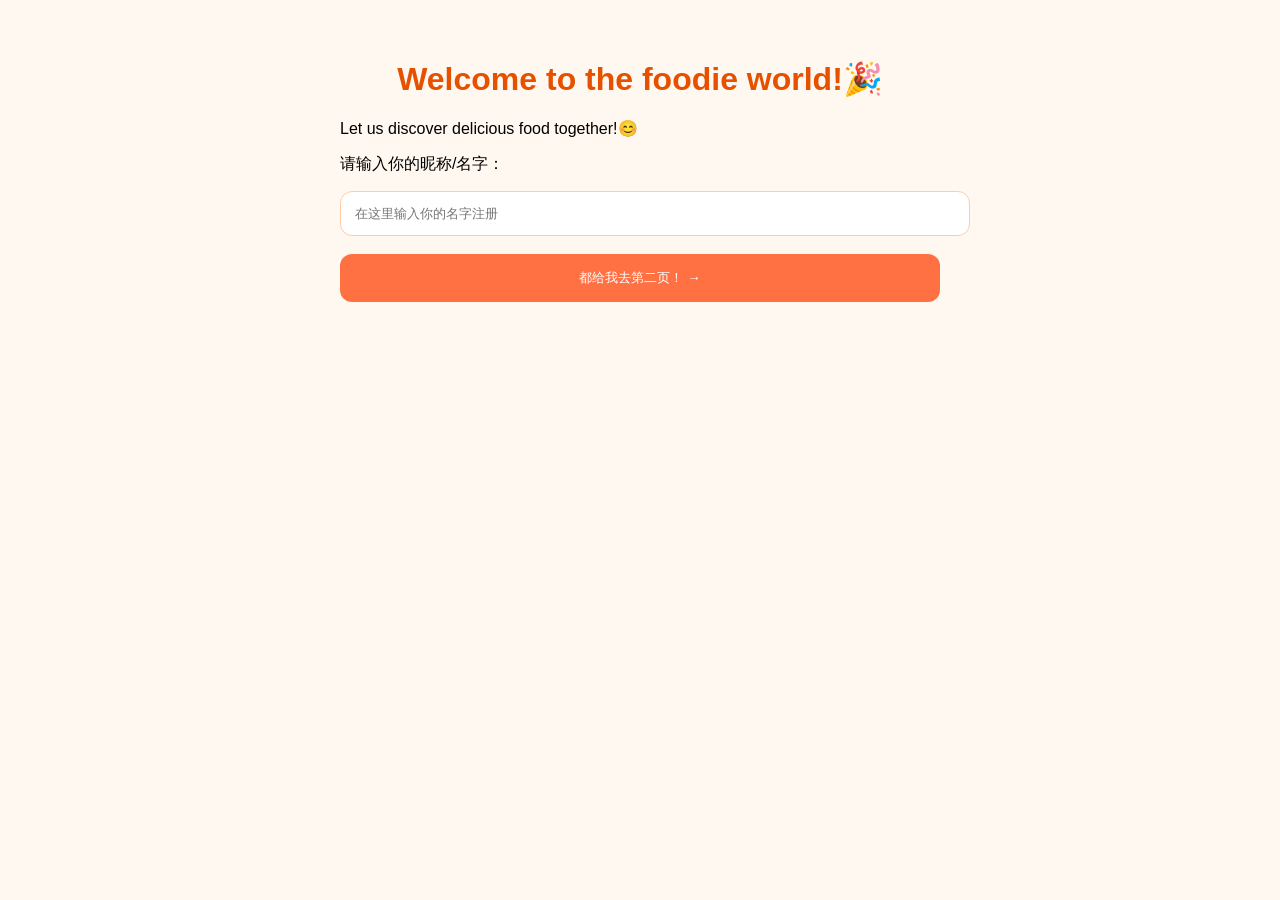
==== index.html @ 7fc65f5f "Add files via upload" ====
<!doctype html>
<html class="no-js" lang="">
<style>
  body {
    max-width: 600px; /*页面宽度限制，不要太宽*/
    margin: 60px auto; /*自动左右居中*/
    padding: 0 25px; /*左右留点边距，不贴屏幕边缘*/
  }
  body {
    background-color: #fff8f0;
  }
  h1,h2 {
    color: #e65100;
    text-align: center; /*标题居中*/
  }
  input,select,textarea {
    width: 100%; /*宽度铺满页面*/
    padding: 14px; /*内部留白，不挤*/
    border: 1px solid #ffccaa; /*浅橘边框*/
    border-radius: 12px; /*圆角！变好看的关键*/
    margin-bottom: 18px; /*每个框下面留距离，不挤一起*/
  }
  button {
    width:100%;
    padding:15px;
    background:#ff7043; /*美食橙色*/
    color:white; /*文字白色*/
    border:none; /*去掉默认灰色边框*/
    border-radius:12px; /*圆角*/
  }
  /*鼠标放上去按钮变色*/
  button:hover {
    background:#e64a19;
  }
  body {
    font-family: "Microsoft YaHei", sans-serif;
  }
</style>
<head>
  <meta charset="utf-8">
  <meta name="viewport" content="width=device-width, initial-scale=1">
  <title></title>
  <link rel="stylesheet" href="css/style.css">
  <meta name="description" content="">

  <meta property="og:title" content="">
  <meta property="og:type" content="">
  <meta property="og:url" content="">
  <meta property="og:image" content="">
  <meta property="og:image:alt" content="">

  <link rel="icon" href="/favicon.ico" sizes="any">
  <link rel="icon" href="/icon.svg" type="image/svg+xml">
  <link rel="apple-touch-icon" href="icon.png">

  <link rel="manifest" href="site.webmanifest">
  <meta name="theme-color" content="#fafafa">
</head>

<body>

  <!-- Add your site or application content here -->
  <h1>Welcome to the foodie world!🎉</h1>
  <p>Let us discover delicious food together!😊</p>
  <p>请输入你的昵称/名字：</p>
  <input type="text" id="username" placeholder="在这里输入你的名字注册">
  <br>
  <button onclick="location.href='second.html'">都给我去第二页！ →</button>

  <script src="js/app.js"></script>

</body>

</html>
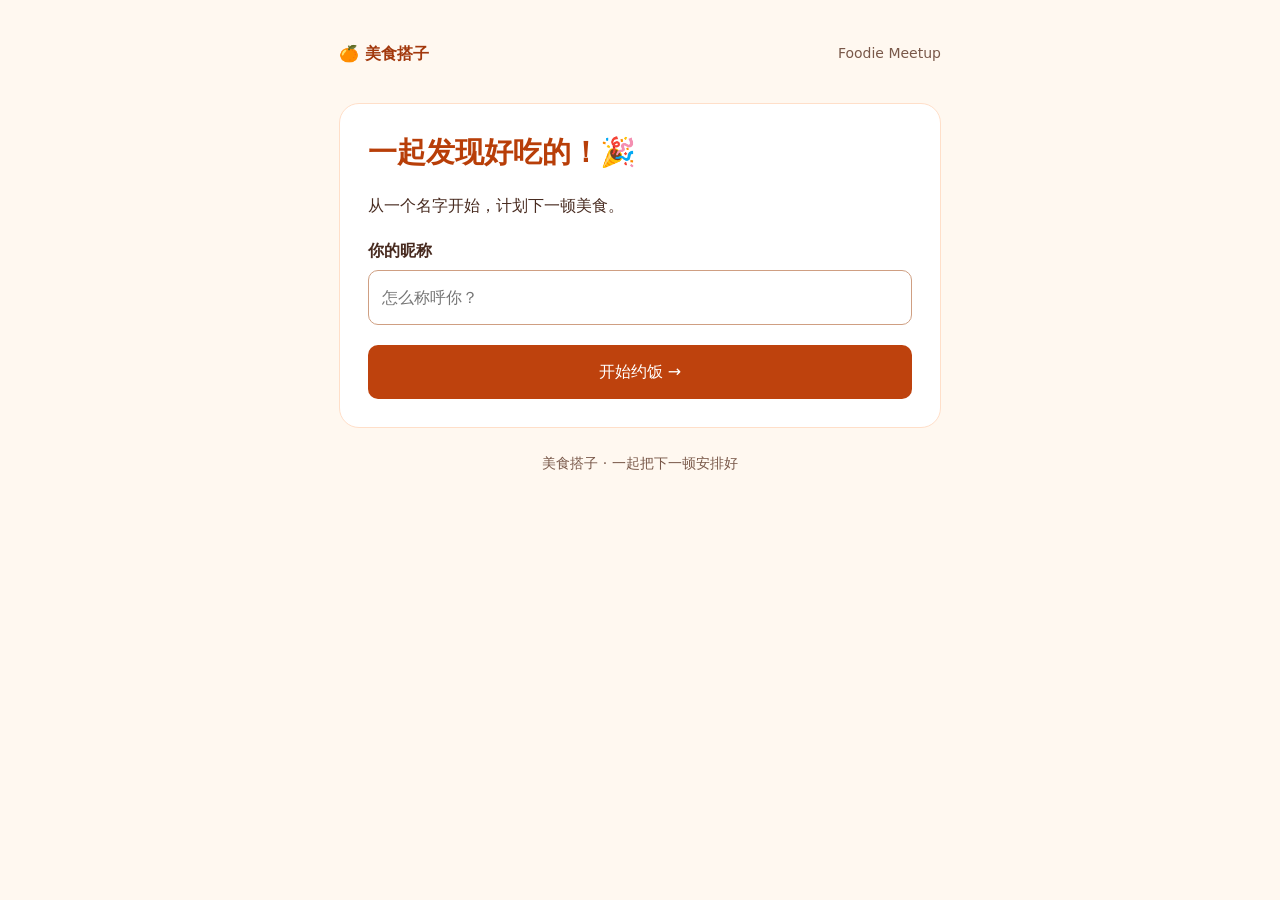
==== commit 598a5648: "chore: organize Foodie Meetup pages, assets and documentation" ====
--- a/index.html
+++ b/index.html
@@ -1,74 +1,37 @@
 <!doctype html>
-<html class="no-js" lang="">
-<style>
-  body {
-    max-width: 600px; /*页面宽度限制，不要太宽*/
-    margin: 60px auto; /*自动左右居中*/
-    padding: 0 25px; /*左右留点边距，不贴屏幕边缘*/
-  }
-  body {
-    background-color: #fff8f0;
-  }
-  h1,h2 {
-    color: #e65100;
-    text-align: center; /*标题居中*/
-  }
-  input,select,textarea {
-    width: 100%; /*宽度铺满页面*/
-    padding: 14px; /*内部留白，不挤*/
-    border: 1px solid #ffccaa; /*浅橘边框*/
-    border-radius: 12px; /*圆角！变好看的关键*/
-    margin-bottom: 18px; /*每个框下面留距离，不挤一起*/
-  }
-  button {
-    width:100%;
-    padding:15px;
-    background:#ff7043; /*美食橙色*/
-    color:white; /*文字白色*/
-    border:none; /*去掉默认灰色边框*/
-    border-radius:12px; /*圆角*/
-  }
-  /*鼠标放上去按钮变色*/
-  button:hover {
-    background:#e64a19;
-  }
-  body {
-    font-family: "Microsoft YaHei", sans-serif;
-  }
-</style>
-<head>
-  <meta charset="utf-8">
-  <meta name="viewport" content="width=device-width, initial-scale=1">
-  <title></title>
-  <link rel="stylesheet" href="css/style.css">
-  <meta name="description" content="">
-
-  <meta property="og:title" content="">
-  <meta property="og:type" content="">
-  <meta property="og:url" content="">
-  <meta property="og:image" content="">
-  <meta property="og:image:alt" content="">
-
-  <link rel="icon" href="/favicon.ico" sizes="any">
-  <link rel="icon" href="/icon.svg" type="image/svg+xml">
-  <link rel="apple-touch-icon" href="icon.png">
-
-  <link rel="manifest" href="site.webmanifest">
-  <meta name="theme-color" content="#fafafa">
-</head>
-
-<body>
-
-  <!-- Add your site or application content here -->
-  <h1>Welcome to the foodie world!🎉</h1>
-  <p>Let us discover delicious food together!😊</p>
-  <p>请输入你的昵称/名字：</p>
-  <input type="text" id="username" placeholder="在这里输入你的名字注册">
-  <br>
-  <button onclick="location.href='second.html'">都给我去第二页！ →</button>
-
-  <script src="js/app.js"></script>
-
-</body>
-
+<html lang="zh-CN">
+  <head>
+    <meta charset="UTF-8" />
+    <meta name="viewport" content="width=device-width, initial-scale=1" />
+    <meta
+      name="description"
+      content="美食搭子：一起选择约饭日期、美食和餐厅。"
+    />
+    <title>欢迎 · 美食搭子 Foodie Meetup</title>
+    <link rel="stylesheet" href="assets/css/styles.css" />
+    <script src="assets/js/app.js" defer></script>
+  </head>
+  <body data-page="home">
+    <header>
+      <a class="brand" href="index.html">🍊 美食搭子</a
+      ><span>Foodie Meetup</span>
+    </header>
+    <main>
+      <h1>一起发现好吃的！🎉</h1>
+      <p>从一个名字开始，计划下一顿美食。</p>
+      <form id="welcome-form">
+        <label for="username">你的昵称</label>
+        <input
+          id="username"
+          name="username"
+          required
+          maxlength="40"
+          autocomplete="nickname"
+          placeholder="怎么称呼你？"
+        />
+        <button type="submit">开始约饭 →</button>
+      </form>
+    </main>
+    <footer>美食搭子 · 一起把下一顿安排好</footer>
+  </body>
 </html>
--- a/assets/css/styles.css
+++ b/assets/css/styles.css
@@ -0,0 +1,127 @@
+* {
+  box-sizing: border-box;
+}
+:root {
+  color-scheme: light;
+  font-family: 'Microsoft YaHei', system-ui, sans-serif;
+  color: #482b20;
+  background: #fff8f0;
+}
+body {
+  max-width: 650px;
+  margin: 40px auto;
+  padding: 0 24px;
+  line-height: 1.7;
+}
+header {
+  display: flex;
+  justify-content: space-between;
+  gap: 12px;
+  align-items: center;
+  margin-bottom: 36px;
+  flex-wrap: wrap;
+}
+.brand {
+  font-weight: 700;
+  text-decoration: none;
+}
+header span,
+.hint,
+footer {
+  color: #795849;
+  font-size: 0.875rem;
+}
+main {
+  padding: 28px;
+  background: #fff;
+  border: 1px solid #ffdfc9;
+  border-radius: 20px;
+}
+h1,
+h2 {
+  color: #b83e08;
+  line-height: 1.4;
+}
+h1 {
+  font-size: 1.8rem;
+  margin-top: 0;
+}
+h2 {
+  font-size: 1.2rem;
+}
+label {
+  display: block;
+  font-weight: 600;
+  margin: 18px 0 6px;
+}
+input,
+select {
+  width: 100%;
+  padding: 13px;
+  border: 1px solid #cf9f82;
+  border-radius: 10px;
+  font: inherit;
+  color: inherit;
+  background: #fff;
+}
+button,
+.button {
+  display: block;
+  width: 100%;
+  padding: 13px;
+  margin-top: 20px;
+  background: #be420d;
+  color: white;
+  border: none;
+  border-radius: 10px;
+  font: inherit;
+  cursor: pointer;
+  text-align: center;
+  text-decoration: none;
+}
+button:hover,
+.button:hover {
+  background: #963008;
+}
+a {
+  color: #a2380c;
+}
+:focus-visible {
+  outline: 3px solid #2067b1;
+  outline-offset: 3px;
+}
+.vote-box {
+  display: flex;
+  gap: 8px;
+  flex-wrap: wrap;
+}
+.vote-box button {
+  flex: 1 1 100px;
+}
+button[aria-pressed='true'] {
+  outline: 3px solid #482b20;
+  outline-offset: 3px;
+}
+nav {
+  display: flex;
+  justify-content: space-between;
+  gap: 12px;
+  margin-top: 28px;
+  flex-wrap: wrap;
+}
+footer {
+  text-align: center;
+  padding: 24px 0;
+}
+[hidden] {
+  display: none !important;
+}
+@media (max-width: 480px) {
+  body {
+    margin: 20px auto;
+    padding: 0 16px;
+  }
+  main {
+    padding: 20px;
+  }
+}
